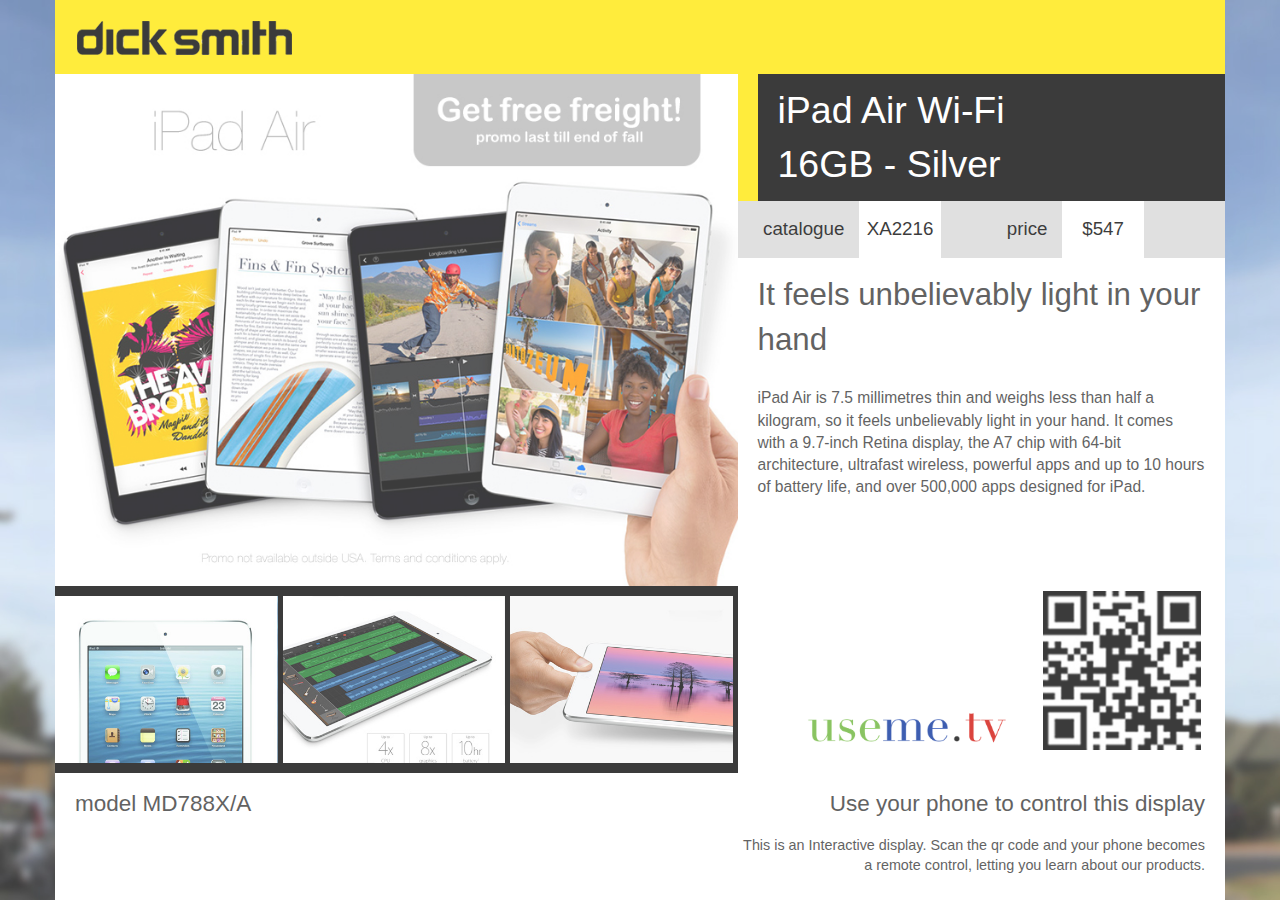
==== dicksmith/index.html @ d72d35c4 "Added dicksmith,ljhooker and hard rock cafe pages" ====
<!DOCTYPE html>
<head>

	<meta charset="utf-8">
	<meta http-equiv="X-UA-Compatible" content="IE=edge">
	<meta name="viewport" content="width=device-width, initial-scale=1">

	<title>Dick Smith</title>

	<link href="css/bootstrap.min.css" rel="stylesheet">
	<link rel="stylesheet" type="text/css" href="css/style.css">

</head>

<body>



<!-- Portrait HTML -->

<div class="bg-blur nopadding">

<div class="container-fluid nopadding portrait">

	<div class="row header">
		<img src="images/dicksmith-logo.png">
	</div>

	<div class="row">
		<div class="col-md-3 col-sm-3 col-xs-12 nopadding smallPic-container">
			<div class="col-md-12 col-sm-12 col-xs-4 nopadding smallPicContainer"> <img src="images/subitem1-3.jpg" class="smallPic smallPic1 img-responsive"></div>
			<div class="col-md-12 col-sm-12 col-xs-4 nopadding smallPicContainer"> <img src="images/subitem1-2.jpg" class="smallPic smallPic1 img-responsive"></div>
			<div class="col-md-12 col-sm-12 col-xs-4 nopadding smallPicContainer"> <img src="images/subitem1-1.jpg" class="smallPic smallPic1 img-responsive"></div>
		</div>

		<div class="col-md-9 col-sm-9 col-xs-12 nopadding"> <img src="images/item1.jpg" class="bigPicture"></div>
	</div>

	<div class="row">
		<p class="sideHeader">iPad Air Wi-Fi 16GB - Silver<a href="index2.html" class="link hidden" onclick="newpage()">a</a></p>
	</div>

	<div class="row bedroom-with-numbers">
		<div class="col-md-2 col-sm-2 col-xs-6 nopadding rooms"><span>catalogue</span></div>
		<div class="col-md-2 col-sm-2 col-xs-6 nopadding numbers"><span>XA2216</span></div>
		<div class="col-md-2 col-sm-2 col-xs-6 nopadding rooms"><span>model</span></div>
		<div class="col-md-2 col-sm-2 col-xs-6 nopadding numbers"><span>MD788X/A</span></div>
		<div class="col-md-2 col-sm-2 col-xs-6 nopadding rooms"><span>price</span></div>
		<div class="col-md-2 col-sm-2 col-xs-6 nopadding numbers"><span>$547</span></div>

	</div>

	<div class="row portrait-description">
		<p class="contentHeader">It feels unbelievably light in your hand</p>
		<p class="contentDescription">iPad Air is 7.5 millimetres thin and weighs less than half a kilogram, so it feels unbelievably light in your hand. It comes with a 9.7-inch Retina display, the A7 chip with 64-bit architecture, ultrafast wireless, powerful apps and up to 10 hours of battery life, and over 500,000 apps designed for iPad.</p>

	</div>

	<div class="row footerInstruction-container">
		<div class="col-md-9 col-sm-9 nopadding"><p class="footerInstruction footerMargin"> Use your phone to control this display </p></div>

		<div class="col-md-3 col-sm-3 nopadding usemeContainer"><img src="images/usemetv-logo.png" class="usemeLogo2"></div>
	</div>

	<div class="row footer-portrait">
		<div class="col-md-9 col-sm-9 nopadding"><p class="footerDescription"> This is an Interactive Display. Scan the QR code and your phone becomes a remote control, letting you learn about our products </p></div>

		<div class="col-md-3 col-sm-3 nopadding"><img src="images/barcode.jpg" class="barcodeLogo"></div>
	</div>


</div>




<!--Landscape HTML -->

<div class="container nopadding landscape">

	<div class="row header">
		<img src="images/dicksmith-logo.png">
	</div>

	<div class="row">
		<div class="col-md-7 nopadding">
			<div class="col-md-12 nopadding "> <img src="images/item1.jpg" class="bigPicture"> </div>

			<div class="col-md-12 nopadding smallPic-container">
				<div class="col-md-4 nopadding smallPicContainer"> <img src="images/subitem1-3.jpg" class="smallPic smallPic1 img-responsive"> </div>
				<div class="col-md-4 nopadding smallPicContainer"> <img src="images/subitem1-2.jpg" class="smallPic smallPic2 img-responsive"> </div>
				<div class="col-md-4 nopadding smallPicContainer"> <img src="images/subitem1-1.jpg" class="smallPic smallPic3 img-responsive"> </div>
			</div>
		</div>

		<div class="col-md-5 nopadding">
			<div class="col-md-12 nopadding sideHeader"> <span>iPad Air Wi-Fi 16GB - Silver</span> </div>
			<div class="col-md-12 nopadding ">
				<div class="col-md-3 col-sm-3 col-xs-3 nopadding rooms"><span>catalogue</span></div>
				<div class="col-md-2 col-sm-2 col-xs-1 nopadding numbers"><span>XA2216</span></div>
				<div class="col-md-3 col-sm-3 col-xs-3 nopadding rooms"><span>price</span></div>
				<div class="col-md-2 col-sm-2 col-xs-1 nopadding numbers"><span>$547</span></div>
				<div class="col-md-2 col-sm-3 col-xs-3 nopadding rooms"><span>&nbsp;</span></div>
			</div>

			<div class="col-md-12 nopadding "> <p class="contentHeader">It feels unbelievably light in your hand</p>  <p class="contentDescription">iPad Air is 7.5 millimetres thin and weighs less than half a kilogram, so it feels unbelievably light in your hand. It comes with a 9.7-inch Retina display, the A7 chip with 64-bit architecture, ultrafast wireless, powerful apps and up to 10 hours of battery life, and over 500,000 apps designed for iPad.</p>
			</div>

			<div class="col-md-12 nopadding logos">
				<div class="col-md-6 nopadding"> <img src="images/usemetv-logo.png" class="usemeLogo"></div>
				<div class="col-md-6 nopadding"> <img src="images/barcode.jpg" class="barcodeLogo"></div>
			</div>
		</div>
	

	<div class="row ">
		<div class="col-md-7 nopadding footerMargin footerPropertyNumber"><span>model MD788X/A </span></div>
		<div class="col-md-5 nopadding footerMargin footerInstruction"><span>Use your phone to control this display  </span></div>
	</div>

	<div class="row footer2">
		<div class="col-md-7 nopadding footerNumber"> <span></span></div>
		<div class="col-md-5 nopadding  footerDescription"> <span>This is an Interactive display. Scan the qr code and your phone becomes a remote control, letting you learn about our products.</span></div>
	</div>
</div>

</div>

<!--Transition Script -->


<script src="http://ajax.googleapis.com/ajax/libs/jquery/1.11.1/jquery.min.js"></script>
<script>


	function delay(){
		console.log("idx1..")
		document.getElementsByClassName('link')[0].click();
	}
	setTimeout(delay,10000);
	

</script>

<script>

	$(document).ready(function() {

	$('body').css('display', 'none');

	$('body').fadeIn(1000);


	$('a.link').click(function(event) {

	event.preventDefault();

	newLocation = this.href;

	$('body').fadeOut(1000, newpage);

	});


	function newpage() {

	window.location = newLocation;

	}

	});
</script>

</body>

</html
---- dicksmith/css/style.css ----
/* Landscape CSS */

.row {
	margin-left:0;
	margin-right:0;
}

.hidden {
	display:none;
}

body {
	font-size:62.5%;
}

.bg-blur {
	z-index:-1;
	min-height:100%;
	width:100%;
	display:block;
	position:absolute;
	background:url('../images/background.jpg') no-repeat center center fixed; 
  	-webkit-background-size: cover;
  	-moz-background-size: cover;
  	-o-background-size: cover;
  	background-size: cover;
}

.portrait, .landscape {
	background:white;

}

.landscape, .portrait {
	height: 100vh;
}



.nopadding {
	padding-left:0;
	padding-right:0;
}

.header {
	background:#ffe701;
	padding-top:15px;
	padding-bottom:15px;
	padding-left:20px;
}

.bigPicture {
	width:100%;
}

.smallPic {
	width:100%;
	border-right:5px solid black;
	border-bottom:10px solid black;
	border-top:10px solid black;
}


.sideHeader {
	background:black;
	color:white;
	border-left:20px solid #ffe701;
	font-size:6em;
	padding-top:10px;
	padding-bottom:10px;
	padding-left:20px;
	padding-right: 122px;
	position:relative;
}

.rooms {
	text-align:right;
	background:#d7d7d7;
	padding-right: 15px;
	font-size:3em;
	color:black;
	padding-top:15px;
	padding-bottom:15px;
}

.numbers {
	font-size:3em;
	color:black;
	text-align: center;
	padding-top:15px;
	padding-bottom:15px;
	box-sizing:border-box;

}

.contentHeader {
	font-size:5em;
	padding-left:20px;
	padding-top:15px;
	padding-bottom:15px;
}

.contentDescription {
	padding-left:20px;
	padding-right:20px;
	font-size:2.5em;
	text-align:left;
	font-weight: 500;
}

.footerMargin {
	margin-top: 15px
}

.rightFooter {

}

.footerDescription {
	font-size: 2.3em;
	text-align:right;
	padding-right: 20px;
	float: right;
}

.footerInstruction {
	font-size: 3.6em;
	text-align: right;
	padding-right: 20px;
	font-weight:500;
}

.footerPropertyNumber {
	font-size:3.6em;
	padding-left: 20px;
}

.footerNumber {
	font-size:7em;
	padding-left: 20px;
	margin-top: -5px;
}

.footer2 {
	margin-top: 15px;
}

.usemeLogo {
	width: 85%;
	margin-top: 86%;
	margin-left: 23%
}

.barcodeLogo {
	width: 67%;
	margin-top: 35%;
	margin-left: 23%;
}

.logos {
	padding-left: 15px;
}


.portrait {
	display:none;
}

.xiaomi-usemeLogo {
	margin-top: 95%;
}

.xiaomi-barcodeLogo {
	margin-top: 45%;
}

/* media query */



@media only screen and (max-width:1199px) {
	.sideHeader {
		padding-right: 0;
	}

	.barcodeLogo {
		margin-top:10%;
	}

	.usemeLogo {
		width: 85%;
		margin-top: 59%;
		margin-left: 23%;
	}

	.footerInstruction {
		font-size: 3em;
	}

	.contentDescription {
		font-size:2.1em;
	}

	.xiaomi-usemeLogo {
		margin-top: 75%;
	}

	.xiaomi-barcodeLogo {
		margin-top: 25%;
	}

	.rooms, .numbers {
		font-size:2.7em;
	}
}

/* Landscape CSS */

@media only screen and (max-width:1080px) {
	.landscape {
		display:none;
	}

	.portrait {
		display:block;
	}

	.smallPic {
		border-right: 5px solid black;
		border-bottom: 5px solid black;
		border-top:0;

	}

	.sideHeader {
		margin-top: -5px;
		margin-bottom:0;
	}

	.footerInstruction {

		text-align: left;
		padding-left: 20px;
		font-weight: 500;
	}

	.usemeLogo2 {
		width: 70%;
		margin-top: 10px;

	}

	.footerDescription {
		font-size: 3em;
		text-align: left;
		padding-left: 20px;
		float: left;
	}

	.barcodeLogo {
		width: 67%;
		margin-left: 5px;
		margin-top:0;
	}

	.contentHeader, .footerInstruction {
		font-size:4em;
		font-weight:500;
	}

	.footer-portrait{
		padding-top: 15px;
		margin-bottom:50px;
	}

	.bedroom-with-numbers {
		border-left:20px solid white;
	}

	.contentHeader, .footerInstruction {
		font-size:6em;
	}

	.usemeContainer {
		margin-top: 17px;
	}

	.contentDescription {
		font-size:2.5em;
		font-weight:500;
		padding-left:20px;
		padding-right:20px;
	}

	.rooms {
		text-align:center;
	}

	.rooms, .numbers {
		font-size:3em;
	}

	.footer-portrait, .portrait-description, .footerInstruction-container {
		background: white;
	}


}

@media only screen and (max-width:767px) {
	.rooms {
		text-align: center;
	}

	.bedroom-with-numbers {
		border-right: 20px solid white;
	}

	.usemeLogo2, .barcodeLogo {
		margin-left: 20px !important;
		width:200px !important;

	}

	.barcodeLogo {
		margin-top: 5px;
	}

	.propertyNumber {
		background: #898989;
	}

}







/* Portrait CSS */
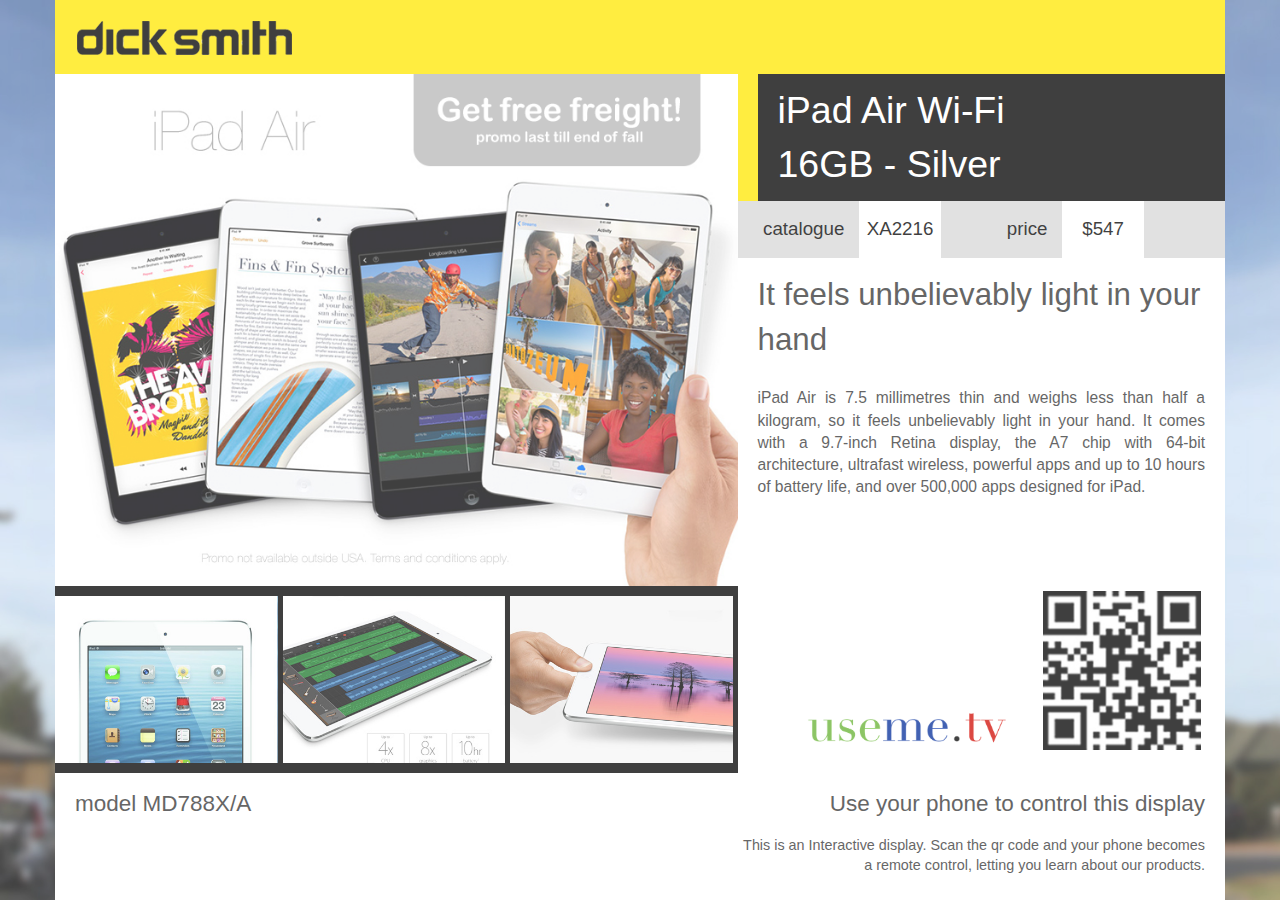
==== commit 9031f336: "Updated all html/css" ====
--- a/dicksmith/index.html
+++ b/dicksmith/index.html
@@ -6,7 +6,7 @@
 	<meta name="viewport" content="width=device-width, initial-scale=1">
 
 	<title>Dick Smith</title>
-
+	<link rel="shortcut icon" type="image/x-icon" href="images/dicksmith-favicon.ico">
 	<link href="css/bootstrap.min.css" rel="stylesheet">
 	<link rel="stylesheet" type="text/css" href="css/style.css">
 
@@ -53,6 +53,9 @@
 	<div class="row portrait-description">
 		<p class="contentHeader">It feels unbelievably light in your hand</p>
 		<p class="contentDescription">iPad Air is 7.5 millimetres thin and weighs less than half a kilogram, so it feels unbelievably light in your hand. It comes with a 9.7-inch Retina display, the A7 chip with 64-bit architecture, ultrafast wireless, powerful apps and up to 10 hours of battery life, and over 500,000 apps designed for iPad.</p>
+		<p class="contentDescription">Lorem ipsum dolor sit amet, consectetur adipiscing elit, sed do eiusmod tempor incididunt ut labore et dolore magna aliqua. Ut enim ad minim veniam, quis nostrud exercitation ullamco laboris nisi ut aliquip ex ea commodo consequat. Duis aute irure dolor in reprehenderit in voluptate velit esse cillum dolore eu fugiat nulla pariatur. Excepteur sint occaecat cupidatat non proident, sunt in culpa qui officia deserunt mollit anim id est laborum.</p>
+		<p class="contentDescription">Lorem ipsum dolor sit amet, consectetur adipiscing elit, sed do eiusmod tempor incididunt ut labore et dolore magna aliqua. Ut enim ad minim veniam, quis nostrud exercitation ullamco laboris nisi ut aliquip ex ea commodo consequat. Duis aute irure dolor in reprehenderit in voluptate velit esse cillum dolore eu fugiat nulla pariatur. Excepteur sint occaecat cupidatat non proident, sunt in culpa qui officia deserunt mollit anim id est laborum.</p>
+		<p class="contentDescription">Lorem ipsum dolor sit amet, consectetur adipiscing elit, sed do eiusmod tempor incididunt ut labore et dolore magna aliqua. Ut enim ad minim veniam, quis nostrud exercitation ullamco laboris nisi ut aliquip ex ea commodo consequat. Duis aute irure dolor in reprehenderit in voluptate velit esse cillum dolore eu fugiat nulla pariatur. Excepteur sint occaecat cupidatat non proident, sunt in culpa qui officia deserunt mollit anim id est laborum.</p>
 
 	</div>
 
--- a/dicksmith/css/style.css
+++ b/dicksmith/css/style.css
@@ -106,6 +106,7 @@
 	font-size:2.5em;
 	text-align:left;
 	font-weight: 500;
+	text-align: justify;
 }
 
 .footerMargin {
